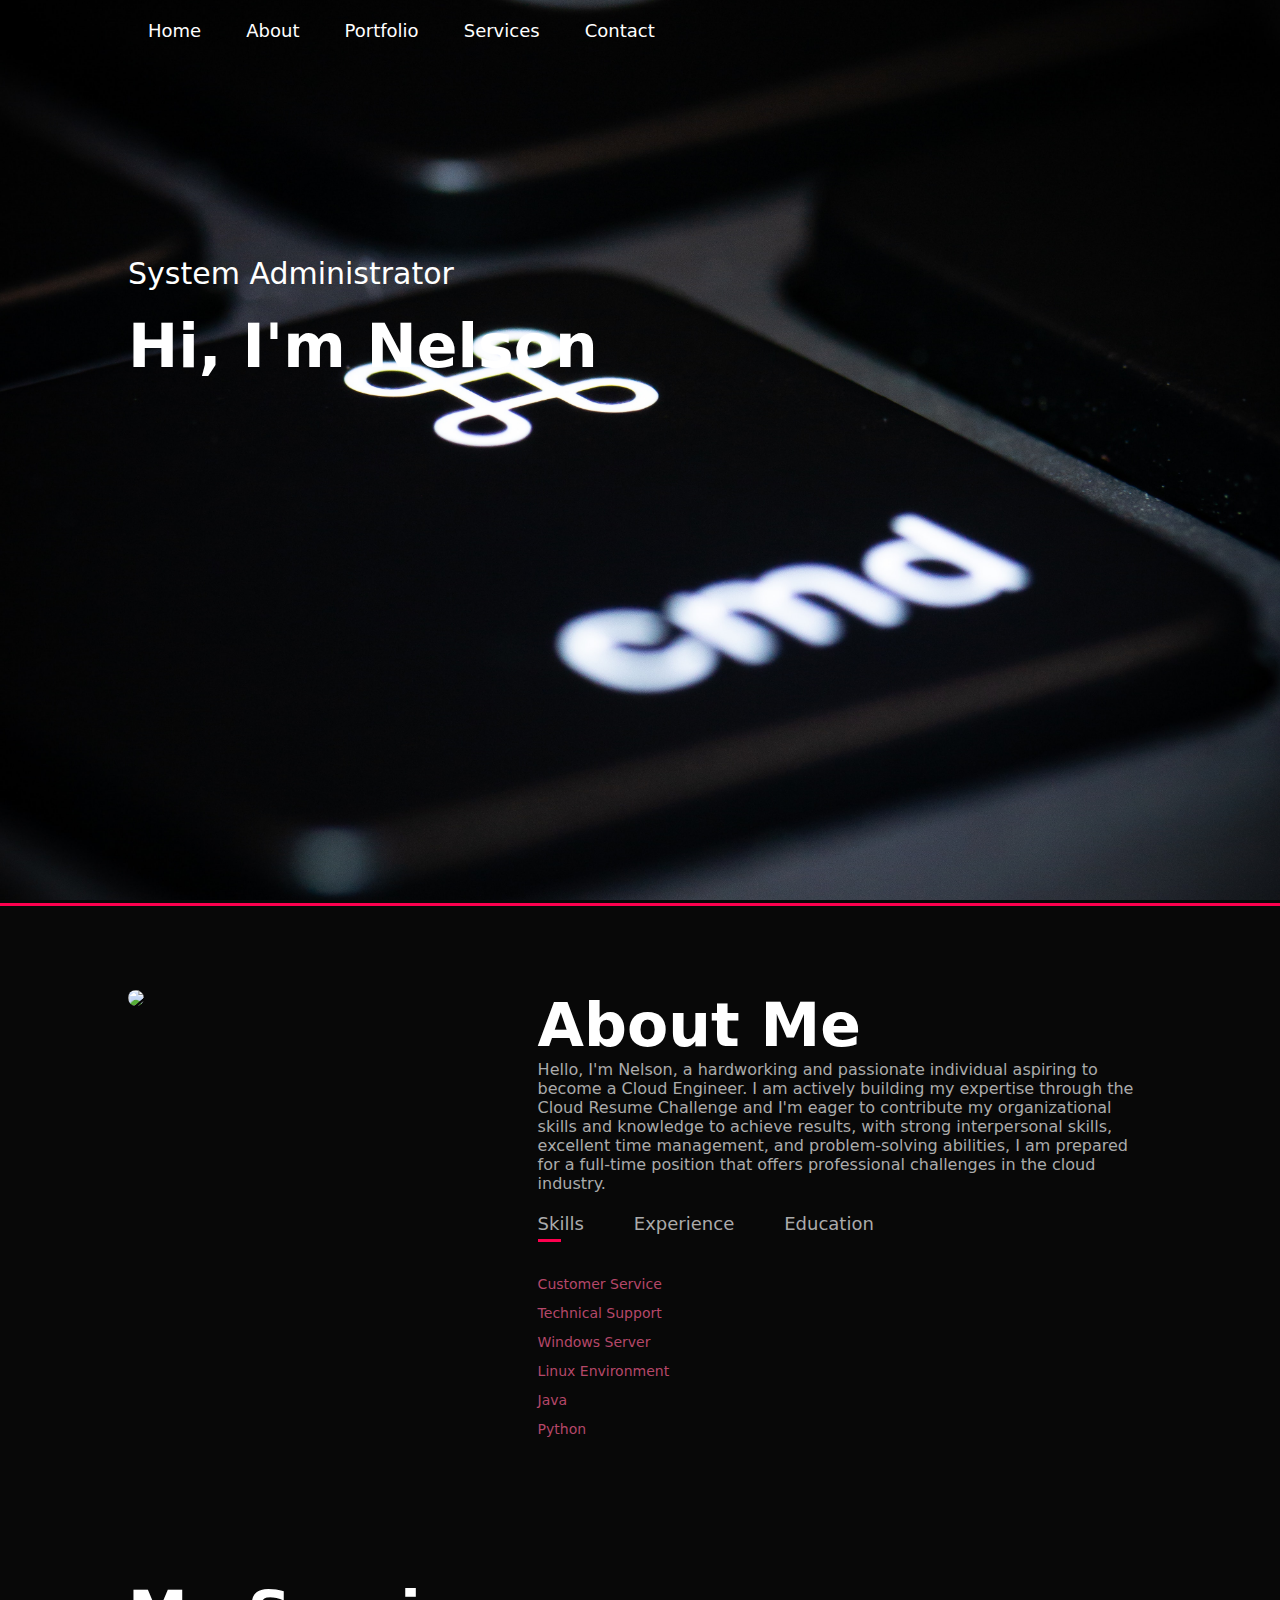
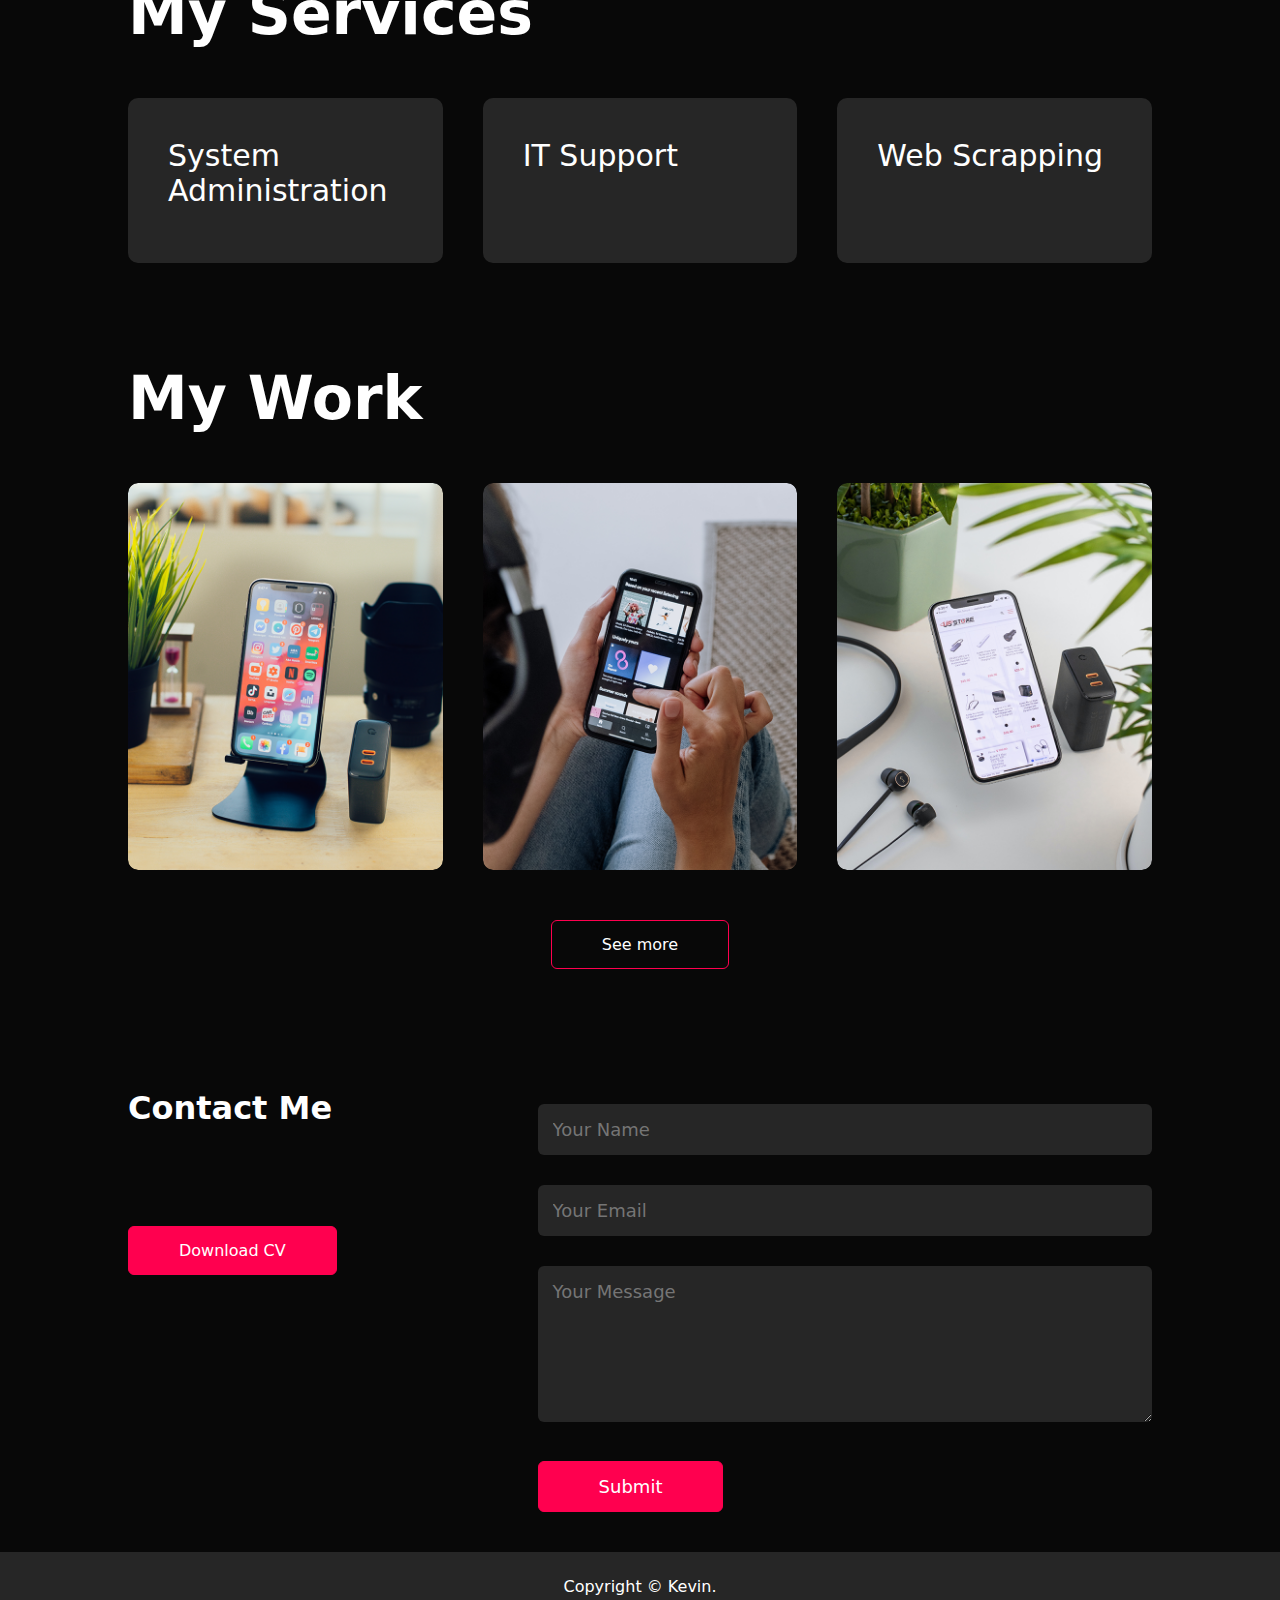
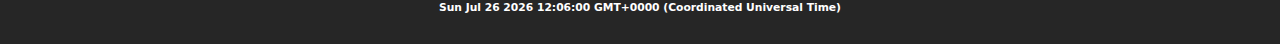
==== frontend/index.html @ c4f18abc "Updates" ====
<!DOCTYPE html>
<!--[if lt IE 7]>      <html class="no-js lt-ie9 lt-ie8 lt-ie7"> <![endif]-->
<!--[if IE 7]>         <html class="no-js lt-ie9 lt-ie8"> <![endif]-->
<!--[if IE 8]>         <html class="no-js lt-ie9"> <![endif]-->
<!--[if gt IE 8]>      <html class="no-js"> <!--<![endif]-->
<html>
    <head>
        <meta charset="utf-8">
        <meta http-equiv="X-UA-Compatible" content="IE=edge">
        <title>My Resume</title>
        <meta name="description" content="">
        <meta name="viewport" content="width=device-width, initial-scale=1">
        <link rel="stylesheet" href="style.css">
        <script src="https://kit.fontawesome.com/a2d10c9e05.js" crossorigin="anonymous"></script>



         <!-- Favicons
	    ================================================== -->
	    <link rel="shortcut icon" href="/images/icon.png" >





    </head>
    <body>
        <!--[if lt IE 7]>
            <p class="browsehappy">You are using an <strong>outdated</strong> browser. Please <a href="#">upgrade your browser</a> to improve your experience.</p>
        <![endif]-->
        <div id="header">
            <div class="container">
                <nav>
                    <ul id="sidemenu">
                        <li><a href="#header">Home</a></li>
                        <li><a href="#about">About</a></li>
                        <li><a href="#portfolio">Portfolio</a></li>
                        <li><a href="#services">Services</a></li>
                        <li><a href="#contact">Contact</a></li>
                        <i class="fas fa-times" onclick="closemenu()"></i>
                    </ul>
                    <i class="fas fa-bars" onclick="openmenu()"></i>
                </nav>
                <div class="header-text">
                    <p>System Administrator</p>
                    <h1>Hi, I'm Nelson</h1>
                </div>

            </div>

        </div>

        <!---------------About---------------- ------->

        <div id="about">
            <div class="container">
                <div class="row">
                    <div class="about-col-1">
                        <img src="images/about.jpg">
                    </div>
                    <div class="about-col-2">
                        <h1 class="sub-title">About Me</h1>
                        <p>
                            Hello, I'm Nelson, a hardworking and passionate individual aspiring to become a Cloud Engineer. 
                            I am actively building my expertise through the Cloud Resume Challenge and 
                            I'm eager to contribute my organizational skills and knowledge to achieve results,
                            with strong interpersonal skills, excellent time management, and problem-solving abilities, 
                            I am prepared for a full-time position that offers professional challenges in the cloud industry.
                        </p>
                        
                        
                        <div class="tab-titles">
                            <p class="tab-links active-link" onclick="opentab('skills')">Skills</p>
                            <p class="tab-links" onclick="opentab('experience')">Experience</p>
                            <p class="tab-links" onclick="opentab('education')">Education</p>
                        </div>
                        <div class="tab-contents active-tab" id="skills">
                            <ul>
                                <li><span>Customer Service</span><br></li>
                                <li><span>Technical Support</span><br></li>
                                <li><span>Windows Server</span></li>
                                <li><span>Linux Environment</span></li>
                                <li><span>Java</span></li>
                                <li><span>Python</span></li>
                            </ul>
                        </div>

                        <div class="tab-contents" id="experience">
                            <ul>
                                <li><span>Technical Support</span><br>Served as primary point of contact for support relating to
                                    owned solutions and products.<br>Provided guidance on installing and integrating new hardware
                                    components and software to remote clients.<br>Responded to support requests from end users and patiently
                                    walked individuals through basic troubleshooting tasks.</li>
                                <li><span>Cloud</span><br>Setup and built windows servers, managed Domains, Active Directory
                                    and Group policies.<br>Completed the cloud resume challenge, Hosted my resume as a
                                    static website<br>Created and hosted a WordPress website</li>
                                <li><span>Automation</span><br>Configuring a Mini Network and Scripting for remote systems<br>Creation, Deletion of Users and Account</li>
                            </ul>
                        </div>

                        <div class="tab-contents" id="education">
                            <ul>
                                <li>Hämeenlinna University Of Applied Science<br>BArts Computer Application<br>Finland</li>

                            </ul>
                        </div>
                    </div>
                </div>
            </div>

        </div>

        <!-- -----------Services---------------- ------->
        <div id="services">
            <div class="services">
                <div class="container">
                    <h1 class="sub-title">My Services</h1>
                    <div class="service-list">
                        <div>
                            <i class="fa-solid fa-gears"></i>
                            <h2>System Administration</h2>
                            <p></p>
                        </div>
                        <div>
                            <i class="fa-sharp fa-solid fa-ticket"></i>
                            <h2>IT Support</h2>
                            <p></p>
                        </div>
                        <div>
                            <i class="fa-solid fa-user-secret"></i>
                            <h2>Web Scrapping</h2>
                            <p></p>
                        </div>
                    
                    </div>
                </div>
            </div>
        </div>

        <!-- -----------Portfolio---------------- ------->
        <div id="portfolio">
            <div class="portfolio">
                <div class="container">
                    <h1 class="sub-title">My Work</h1>
                    <div class="work-list">
                        <div class="work">
                            <img src="images/work-1.png">
                            <div class="layer">
                                <h3>CLoud Resume Challenge</h3>
                                <p>I built this page and or website as part of the Cloud Resume Challenge</p>
                                <a href="https://github.com/Acoolwolf96/ResumeChallenge.git"><i class="fa-solid fa-link"></i></a>
                            </div>
                        </div>
                        <div class="work">
                            <img src="images/work-2.png">
                            <div class="layer">
                                <h3>Social Media</h3>
                                <p></p>
                                <a href="error.html"><i class="fa-solid fa-link"></i></a>
                            </div>
                        </div>
                        <div class="work">
                            <img src="images/work-3.png">
                            <div class="layer">
                                <h3>Social Media</h3>
                                <p></p>
                                <a href="error.html"><i class="fa-solid fa-link"></i></a>
                            </div>
                        </div>
                    </div>
                    <a href="#" class="btn">See more</a>
                </div>
            </div>
        </div>    

        <!-- -----------Contact---------------- ------->

        <div id="contact">
            <div class="container">
                <div class="row">
                    <div class="contact-left">
                        <h1>Contact Me</h1>
                        
                        <div class="social-icons">
                            <a href="https://www.linkedin.com/in/nelson-njoku-3a5ba114a/"><i class="fa fa-linkedin"></i></a>
                            <a href="https://github.com/Acoolwolf96/ResumeCV.git"><i class="fa fa-github"></i></a>
                            <a href="mailto:freelancerproject25@gmail.com"><i class="fa fa-envelope"></i></a>
                        </div>
                        <a href="images/CV Resume.pdf" download class="btn btn2">Download CV</a>
                    </div>
                    <div class="contact-right">
                        <form name="submit-to-google-sheet">
                            <input type="text" name="Name" placeholder="Your Name" required>
                            <input type="email" name="Email" placeholder="Your Email" required>
                            <textarea name="Message" rows="6" placeholder="Your Message"></textarea>
                            <button type="submit" class="btn btn2">Submit</button>
                        </form>
                        <span id="msg"></span>
                    </div>
                </div>
            </div>
            <div class="copyright">
                <p><i class="fa-regular fa-eye"></i><span id="counter"></span></p>
                <p>Copyright © Kevin.</p>
                <div class="date">
                    <h6><span id="now"></span></h6>
                    
                </div>
            </div>
            
        </div>



        <script>

            var tablinks = document.getElementsByClassName("tab-links");
            var tabcontents = document.getElementsByClassName("tab-contents");

            function opentab(tabname){
                for(tablink of tablinks){
                    tablink.classList.remove("active-link");
                }
                for(tabcontent of tabcontents){
                    tabcontent.classList.remove("active-tab");
                }
                event.currentTarget.classList.add("active-link");
                document.getElementById(tabname).classList.add("active-tab");
            }
        </script>

        <script>
            var sidemenu = document.getElementById("sidemenu");

            function openmenu(){
                sidemenu.style.right = "0";
            }
            function closemenu(){
                sidemenu.style.right = "-200px";
            }
        </script>

        <script>
            const scriptURL = 'https://script.google.com/macros/s/AKfycbwOqm8R_J35u4lyFuUpN10zHG7gkCyaJrbSsNJOQCIsW-wqVxgSncTVi8m8r_j-50Kz/exec'
            const form = document.forms['submit-to-google-sheet']
            const msg = document.getElementById("msg")
  
            form.addEventListener('submit', e => {
                e.preventDefault()
                fetch(scriptURL, { method: 'POST', body: new FormData(form)})
                    .then(respone => {
                        msg.innerHTML = "Message sent successfully"
                        setTimeout(function(){
                            msg.innerHTML = ""
                        },5000)
                        form.reset()
                    })
                    .catch(error => console.error('Error!', error.message))     
            })
        </script>

        <script>
            let nowVar = new Date();

            let time = document.getElementById("now")

            time.innerHTML = nowVar
        </script>

        <script>
            window.addEventListener('DOMContentLoaded', (event)=>{
                getVisitCount();
            })

            const functionApi = '';

            const getVisitCount = () => {
                let count = 50;
                fetch(functionApi).then(response => {
                    return response.json()
                }).then(response =>{
                    console.log("Function API.");
                    count = response.count;
                    document.getElementById("counter").innerText = count;
                }).catch(function(error){
                    console.log(error)
                });
                return count;
                
            }
        </script>




    </body>
</html>
---- frontend/style.css ----
body, body *{
    margin: 0;
    padding: 0;
    font-family: system-ui, -apple-system, BlinkMacSystemFont, 'Segoe UI', Roboto, Oxygen, Ubuntu, Cantarell, 'Open Sans', 'Helvetica Neue', sans-serif;
    box-sizing: border-box;
    -webkit-font-smoothing: antialiased;
}

body{
    background: #080808;
    color: #fff;
}

#header{
    width: 100%;
    height: 100vh;
    background-image: url(images/background.jpg);
    background-size: cover;
    background-position: center;
}

.container{
    padding: 10px 10%;
}

nav{
    display: flex;
    align-items: center;
    justify-content: space-between;
    flex-wrap: wrap;
}

.logo{
    width: 140px;
}

nav ul li{
    display: inline-block;
    list-style: none;
    margin: 10px 20px;
    
}

nav ul li a{
    color: #fff;
    text-decoration: none;
    font-size: 18px;
    bottom: relative;
}

nav ul li a::after{
    content: '';
    width: 100%;
    height: 3px;
    background: #ff004f;
    position: absolute;
    left: 0;
    bottom: -6px;
    transition: 0.5s;

}

nav ul li a:hover::after{
    width: 100%;
}

.header-text{
    margin-top: 20%;
    font-size: 30px;
}
.header-text h1{
    font-size: 60px;
    margin-top: 20px;
}

/*----------------about-------------- */
#about{
    padding: 80px 0;
    color: #ababab;
}
.row{
    display: flex;
    justify-content: space-between;
    flex-wrap: wrap;
}

.about-col-1{
    flex-basis: 35%;
}
.about-col-1 img{
    width: 100%;
    border-radius: 15px;
}
.about-col-2{
    flex-basis: 60%;
}

.sub-title{
    font-size: 60px;
    font-weight: 600;
    color: #fff;
}

.tab-titles{
    display: flex;
    margin: 20px 0 40px;
}
.tab-links{
    margin-right: 50px;
    font-size: 18px;
    font-weight: 500;
    cursor: pointer;
    position: relative;
}
.tab-links::after{
    content: '';
    width: 0;
    height: 3px;
    background: #ff004f;
    position: absolute;
    left: 0;
    bottom: -8px;
    transition: 0.5s;

}

.tab-links.active-link::after{
    width: 50%;
}

.tab-contents ul li{
    list-style: none;
    margin: 10px 0;
}
.tab-contents ul li span{
    color: #b54769;
    font-size: 14px;
}
.tab-contents{
    display: none;
}
.tab-contents.active-tab{
    display: block;
}


/*----------------Services-------------- */

#services{
    padding: 30px 0;
}
.service-list{
    display: grid;
    grid-template-columns: repeat(auto-fit, minmax(250px, 1fr));
    grid-gap: 40px;
    margin-top: 50px;
}
.service-list div{
    background: #262626;
    padding: 40px;
    font-size: 13px;
    font-weight: 300;
    border-radius: 10px;
    transition: background 0.5s, transform 0.5s;
}
.service-list div i{
    font-size: 50px;
    margin-bottom: 30px;
}
.service-list div h2{
    font-size: 30px;
    font-weight: 500;
    margin-bottom: 15px;
}
.service-list div a{
    text-decoration: none;
    color: #fff;
    font-size: 12px;
    margin-top: 20px;
    display:inline-block
}
.service-list div:hover{
    background: #ff004f;
    transform: translateY(-10px);
}

/* -----------Portfolio------------- */

#portfolio{
    padding: 50px 0;
}
.work-list{
    display: grid;
    grid-template-columns: repeat(auto-fit, minmax(250px, 1fr));
    grid-gap: 40px;
    margin-top: 50px;    
}
.work{
    border-radius: 10px;
    position: relative;
    overflow: hidden;
}
.work img{
    width: 100%;
    border-radius: 10px;
    display: block;
    transition: transform 0.5s;
}

.layer{
    width: 100%;
    height: 0;
    background: linear-gradient(rgba(0,0,0,0.6), #ff004f);
    border-radius: 10px;
    position: absolute;
    left: 0;
    bottom: 0;
    overflow: hidden;
    display: flex;
    align-items: center;
    justify-content: center;
    flex-direction: column;
    padding: 0 40px;
    text-align: center;
    font-size: 14px;
    transition: height 0.5s;
}
.layer h3{
    font-weight: 500;
    margin-bottom: 20px;
}
.layer a{
    margin-top: 20px;
    color: #ff004f;
    text-decoration: none;
    font-size: 18px;
    line-height: 60px;
    background: #fff;
    width: 60px;
    height: 60px;
    border-radius: 50px;
    text-align: center;
}
.work:hover img{
    transform: scale(1.1);
}
.work:hover .layer{
    height: 100%;
}
.btn{
    display: block;
    margin: 50px auto;
    width: fit-content;
    border: 1px solid #ff004f;
    padding: 14px 50px;
    border-radius: 6px;
    text-decoration: none;
    color: #fff;
}
.btn:hover{
    background: #ff004f;
}


/*-------------Contact---------- */

.contact-left{
    flex-basis: 35%;
}
.contact-right{
    flex-basis: 60%;
}
.social-icons{
    margin-top: 30px;
}
.social-icons a{
    text-decoration: none;
    font-size: 30px;
    margin-right: 15px;
    color: #ababab;
    display: inline-block;
    transition: transform 0.5s;
}
.social-icons a:hover{
    color:#ff004f;
    transform: translateY(-5px);
}
.btn.btn2{
    display: inline-block;
    background: #ff004f;
}

.contact-right form{
    width: 100%;
}
form input, form textarea{
    width: 100%;
    border: 0;
    outline: none;
    background: #262626;
    padding: 15px;
    margin: 15px 0;
    color: #fff;
    font-size: 18px;
    border-radius: 6px;
}
form .btn2{
    padding: 14px 60px;
    font-size: 18px;
    margin-top: 20px;
    cursor: pointer;
}

.copyright{
    width: 100%;
    text-align: center;
    padding: 25px 0;
    background: #262626;
    font-weight: 300;
    margin-top: 20px;
}

.date{
    font-weight: normal;
    padding: 5px 0;
}


html{
    scroll-behavior: smooth;
}


/*----------------css for small screeen------- */

nav .fas{
    display: none;
}

@media only screen and (max-width: 600px){
    #header{
        background-image: url(images/background.jpg);
    }
    .header-text{
        margin-top: 100px;
        font-size: 16px;
    }
    .header-text h1{
        font-size: 30px;
    }
    nav .fas{
        display: block;
        font-size: 25px;
    }
    nav ul{
        background: #ff004f;
        position: fixed;
        top: 0;
        right: -200px;
        width: 200px;
        height: 100vh;
        padding-top: 50px;
        z-index: 2;
        transition: right 0.5s;
    }
    nav ul li{
        display: block;
        margin: 25px;
    }
    nav ul i .fas{
        position: absolute;
        top: 25px;
        left: 25px;
        cursor: pointer;
    }
    .sub-title{
        font-size: 40px;

    }
    .about-col-1, .about-col-2{
        flex-basis: 100%;
    }
    .about-col-1{
        margin-bottom: 30px;
    }
    .about-col-2{
        font-size: 14px;
    }
    .tab-links{
        font-size: 16px;
        margin-right: 20px;
    }
    .contact-left, .contact-right{
        flex-basis: 100%;
    }
    .copyright{
        font-size: 14px;
    }
    .date{
        font-size: 12px;
    }



}

#msg{
    color: #61b752;
    display: block;
    margin-top: -40px;
}
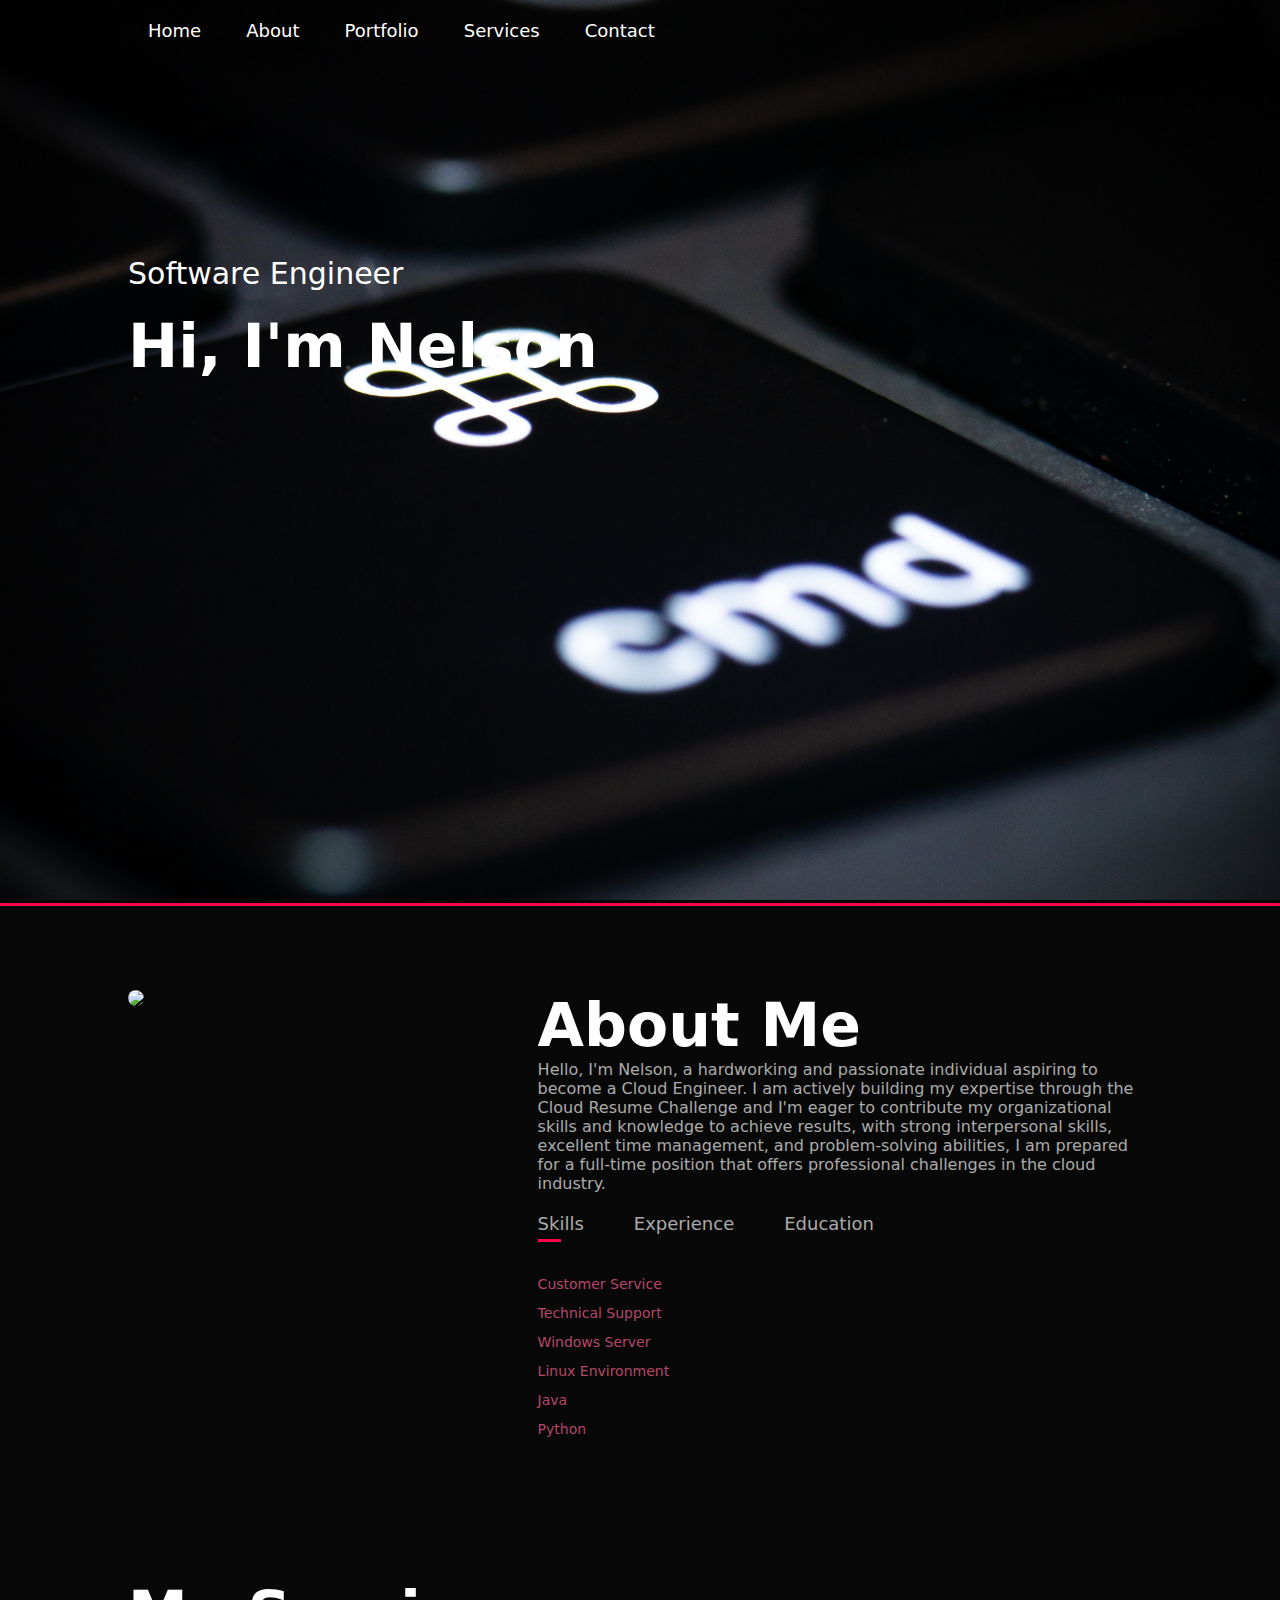
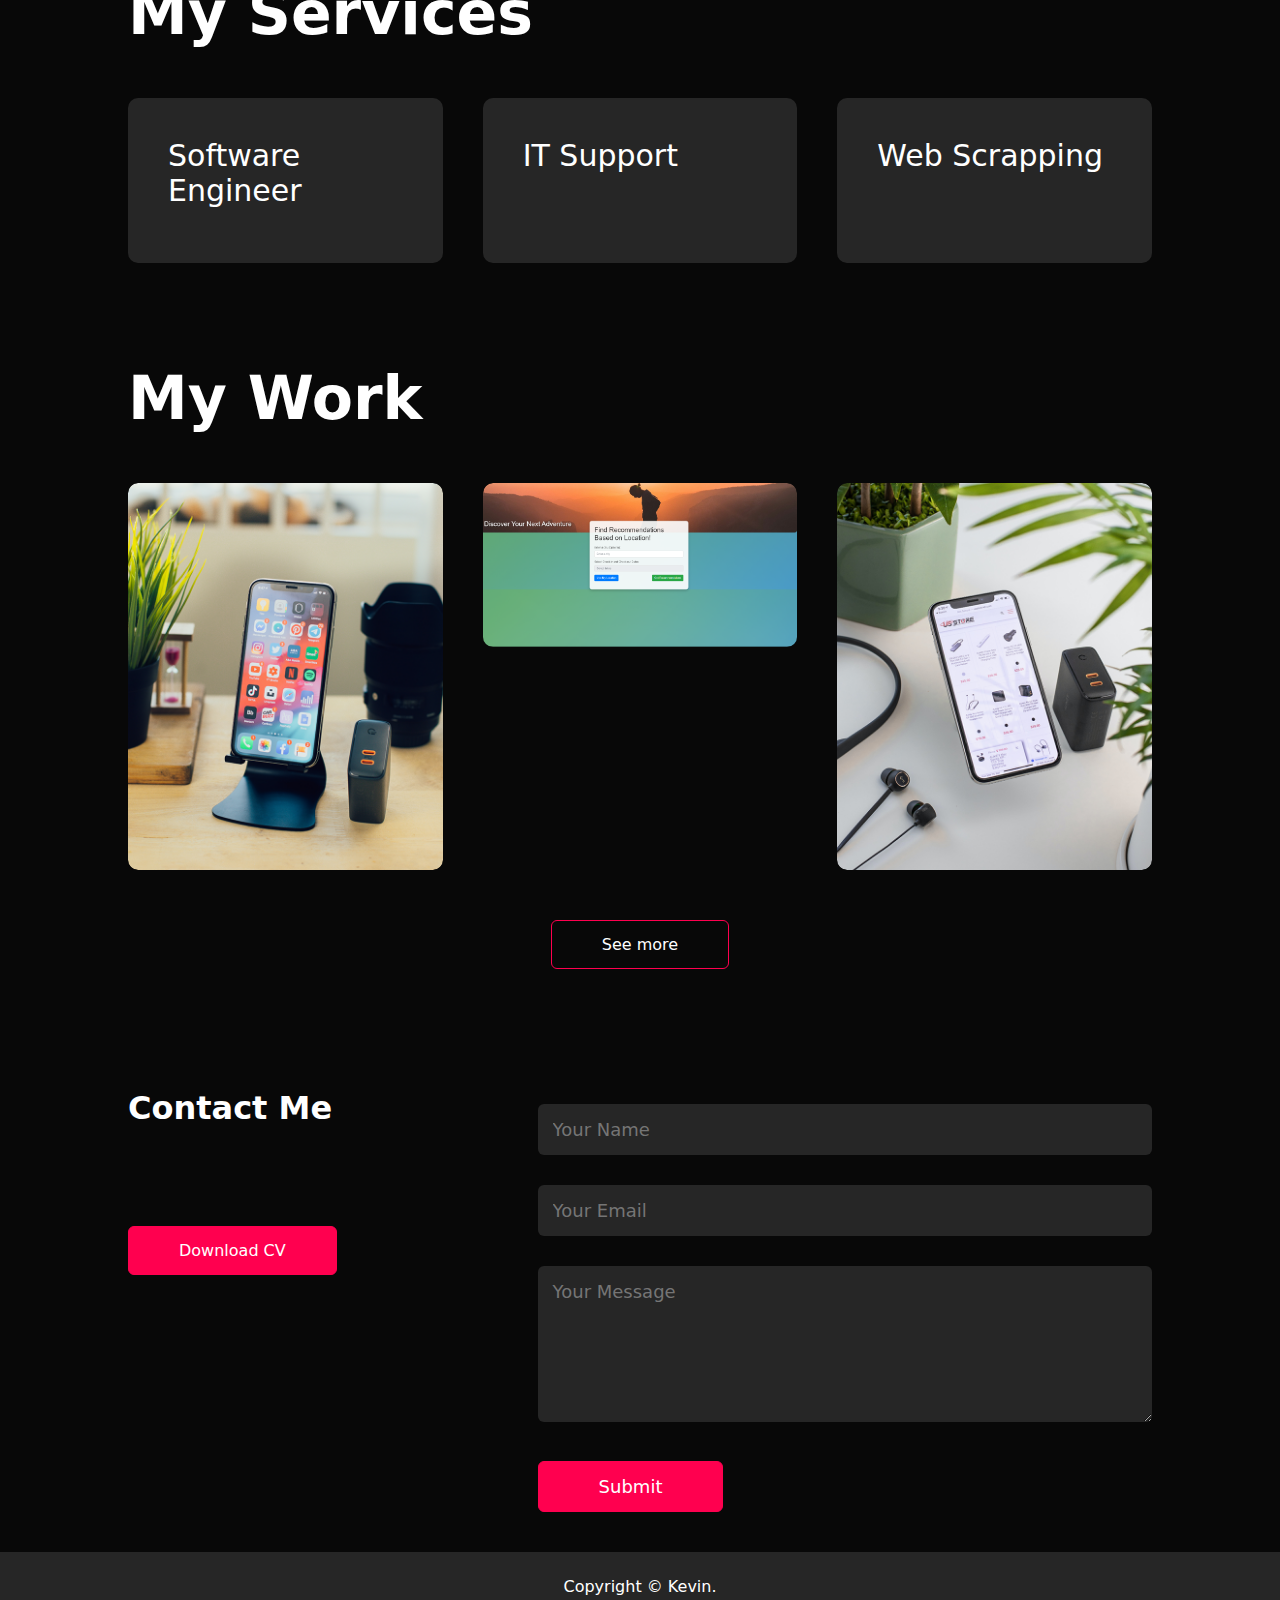
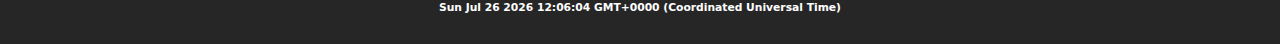
==== commit d4fe8004: "simple" ====
--- a/frontend/index.html
+++ b/frontend/index.html
@@ -42,7 +42,7 @@
                     <i class="fas fa-bars" onclick="openmenu()"></i>
                 </nav>
                 <div class="header-text">
-                    <p>System Administrator</p>
+                    <p>Software Engineer</p>
                     <h1>Hi, I'm Nelson</h1>
                 </div>
 
@@ -118,7 +118,7 @@
                     <div class="service-list">
                         <div>
                             <i class="fa-solid fa-gears"></i>
-                            <h2>System Administration</h2>
+                            <h2>Software Engineer</h2>
                             <p></p>
                         </div>
                         <div>
@@ -152,13 +152,21 @@
                             </div>
                         </div>
                         <div class="work">
-                            <img src="images/work-2.png">
+                            <img src="images/weather.png" alt="Weather Data Itinerary Recommendation">
                             <div class="layer">
-                                <h3>Social Media</h3>
+                                <h3>Weather Data Itinerary Recommendation</h3>
                                 <p></p>
-                                <a href="error.html"><i class="fa-solid fa-link"></i></a>
+                                <!-- GitHub Link -->
+                                <a href="https://github.com/Acoolwolf96/Simple_Data_Pipeline" target="_blank" title="View on GitHub">
+                                    <i class="fa-brands fa-github"></i>
+                                </a>
+                                <!-- Website Link -->
+                                <a href="https://acoolwolfweb.onrender.com/" target="_blank" title="Visit the Website">
+                                    <i class="fa-solid fa-globe"></i>
+                                </a>
                             </div>
                         </div>
+                        
                         <div class="work">
                             <img src="images/work-3.png">
                             <div class="layer">
@@ -183,10 +191,10 @@
                         
                         <div class="social-icons">
                             <a href="https://www.linkedin.com/in/nelson-njoku-3a5ba114a/"><i class="fa fa-linkedin"></i></a>
-                            <a href="https://github.com/Acoolwolf96/ResumeCV.git"><i class="fa fa-github"></i></a>
+                            <a href="https://github.com/Acoolwolf96"><i class="fa fa-github"></i></a>
                             <a href="mailto:freelancerproject25@gmail.com"><i class="fa fa-envelope"></i></a>
                         </div>
-                        <a href="images/CV Resume.pdf" download class="btn btn2">Download CV</a>
+                        <a href="images/mycv.pdf" download class="btn btn2">Download CV</a>
                     </div>
                     <div class="contact-right">
                         <form name="submit-to-google-sheet">
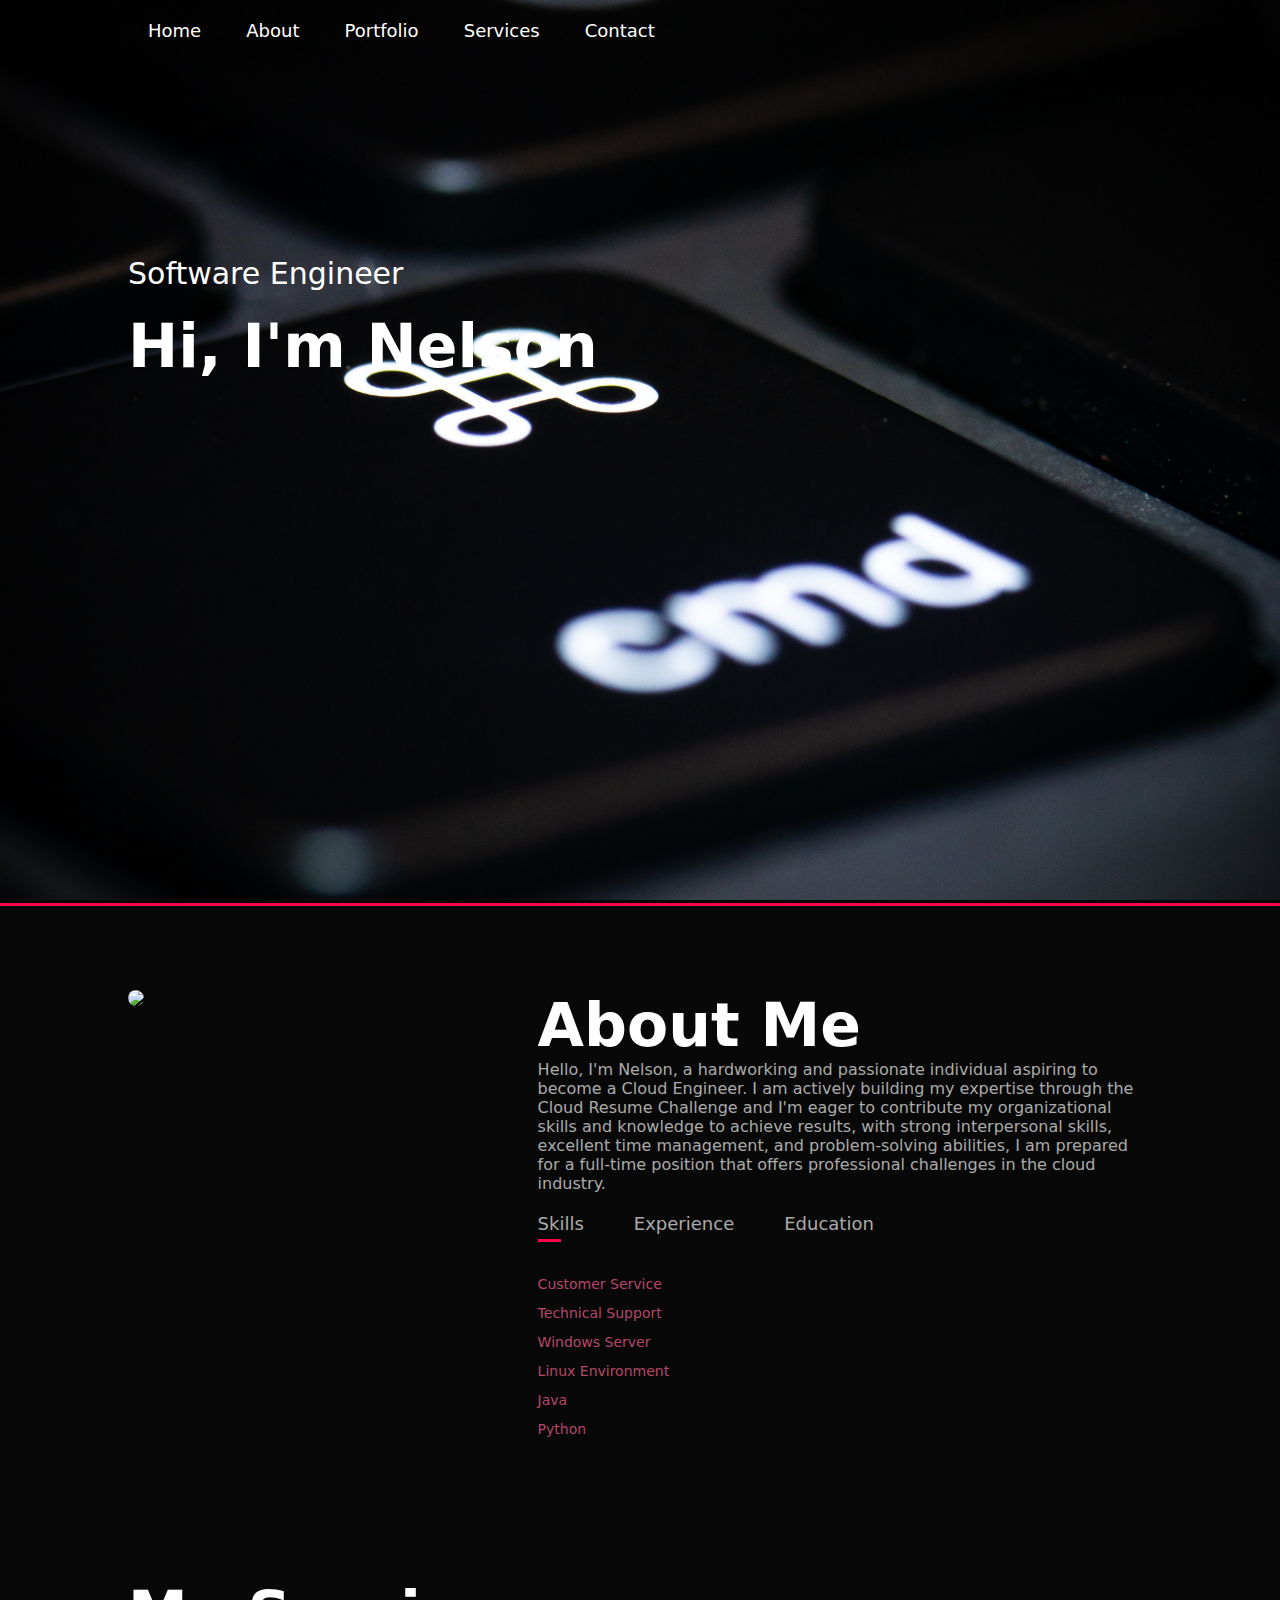
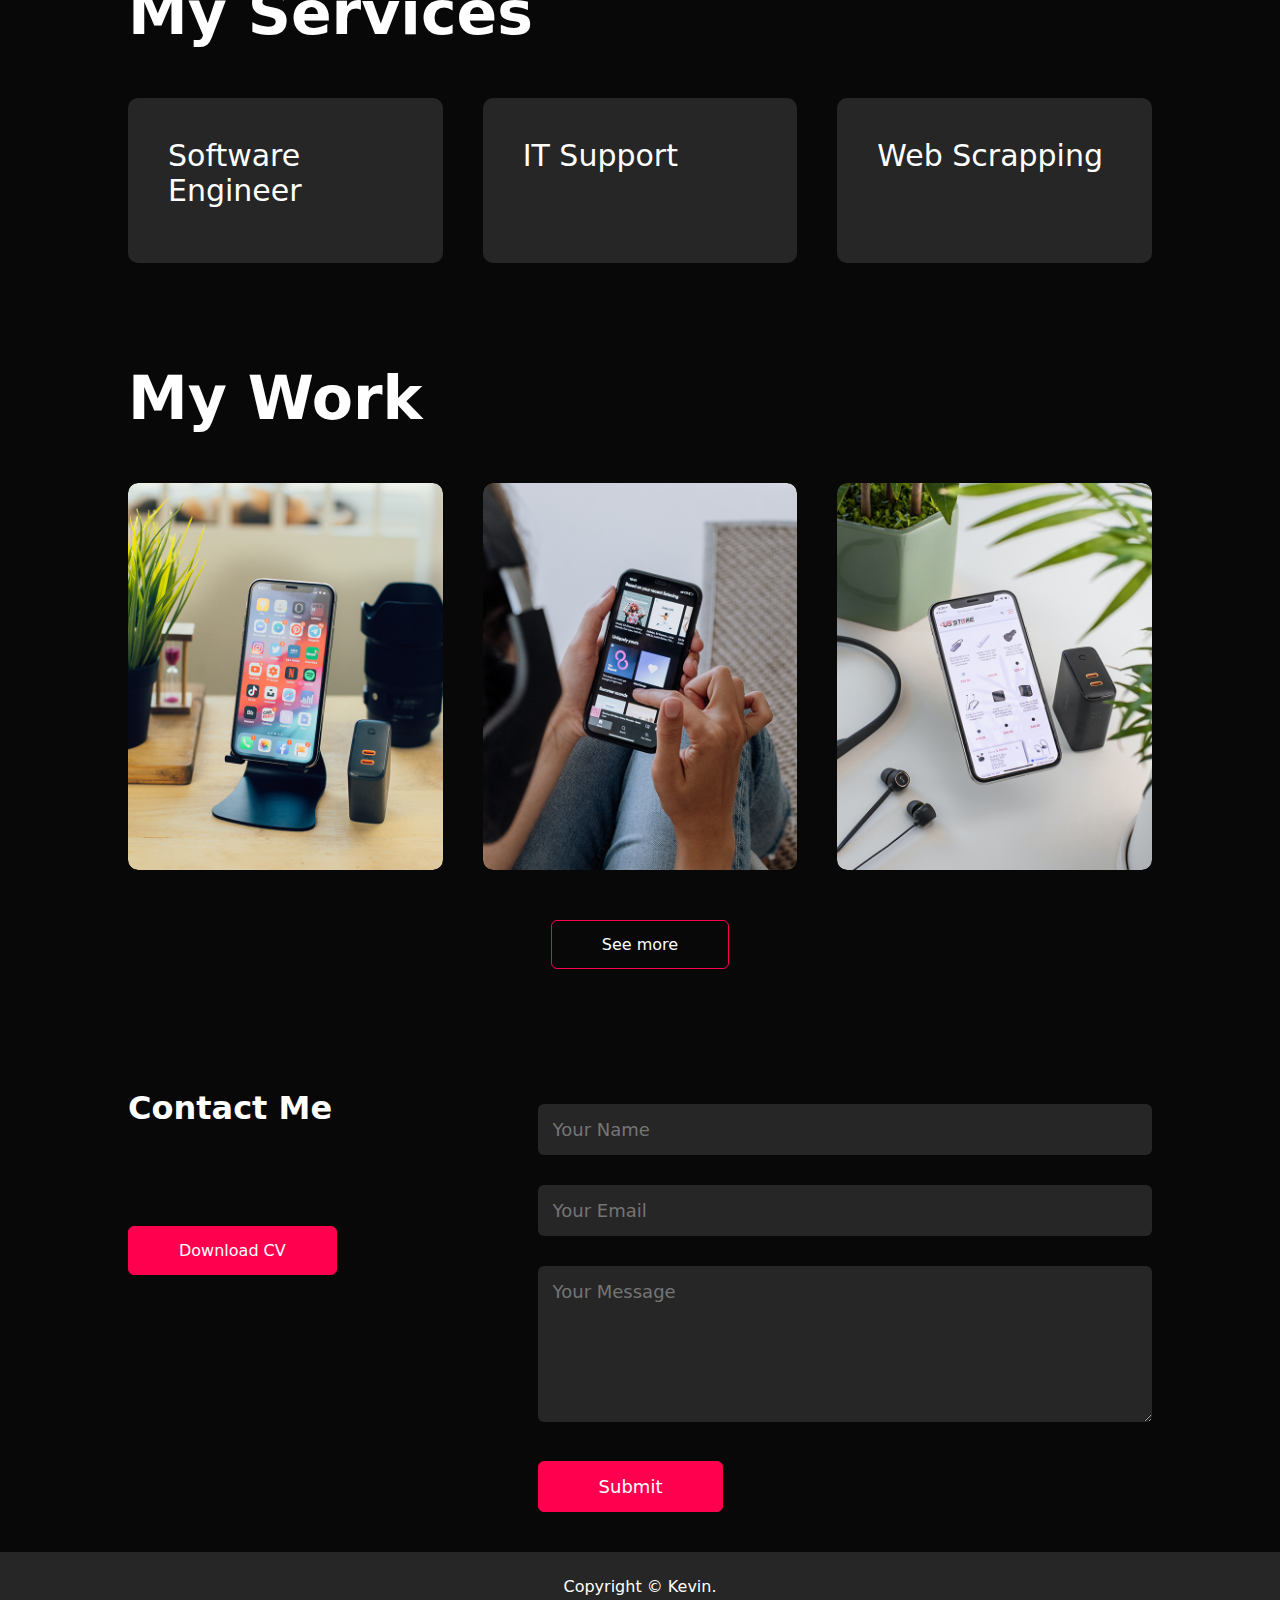
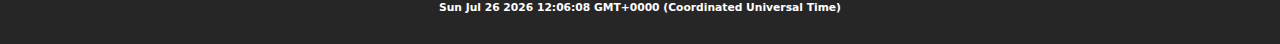
==== commit da9cc078: "simple" ====
--- a/frontend/index.html
+++ b/frontend/index.html
@@ -152,7 +152,7 @@
                             </div>
                         </div>
                         <div class="work">
-                            <img src="images/weather.png" alt="Weather Data Itinerary Recommendation">
+                            <img src="images/work-2.png" alt="Weather Data Itinerary Recommendation">
                             <div class="layer">
                                 <h3>Weather Data Itinerary Recommendation</h3>
                                 <p></p>
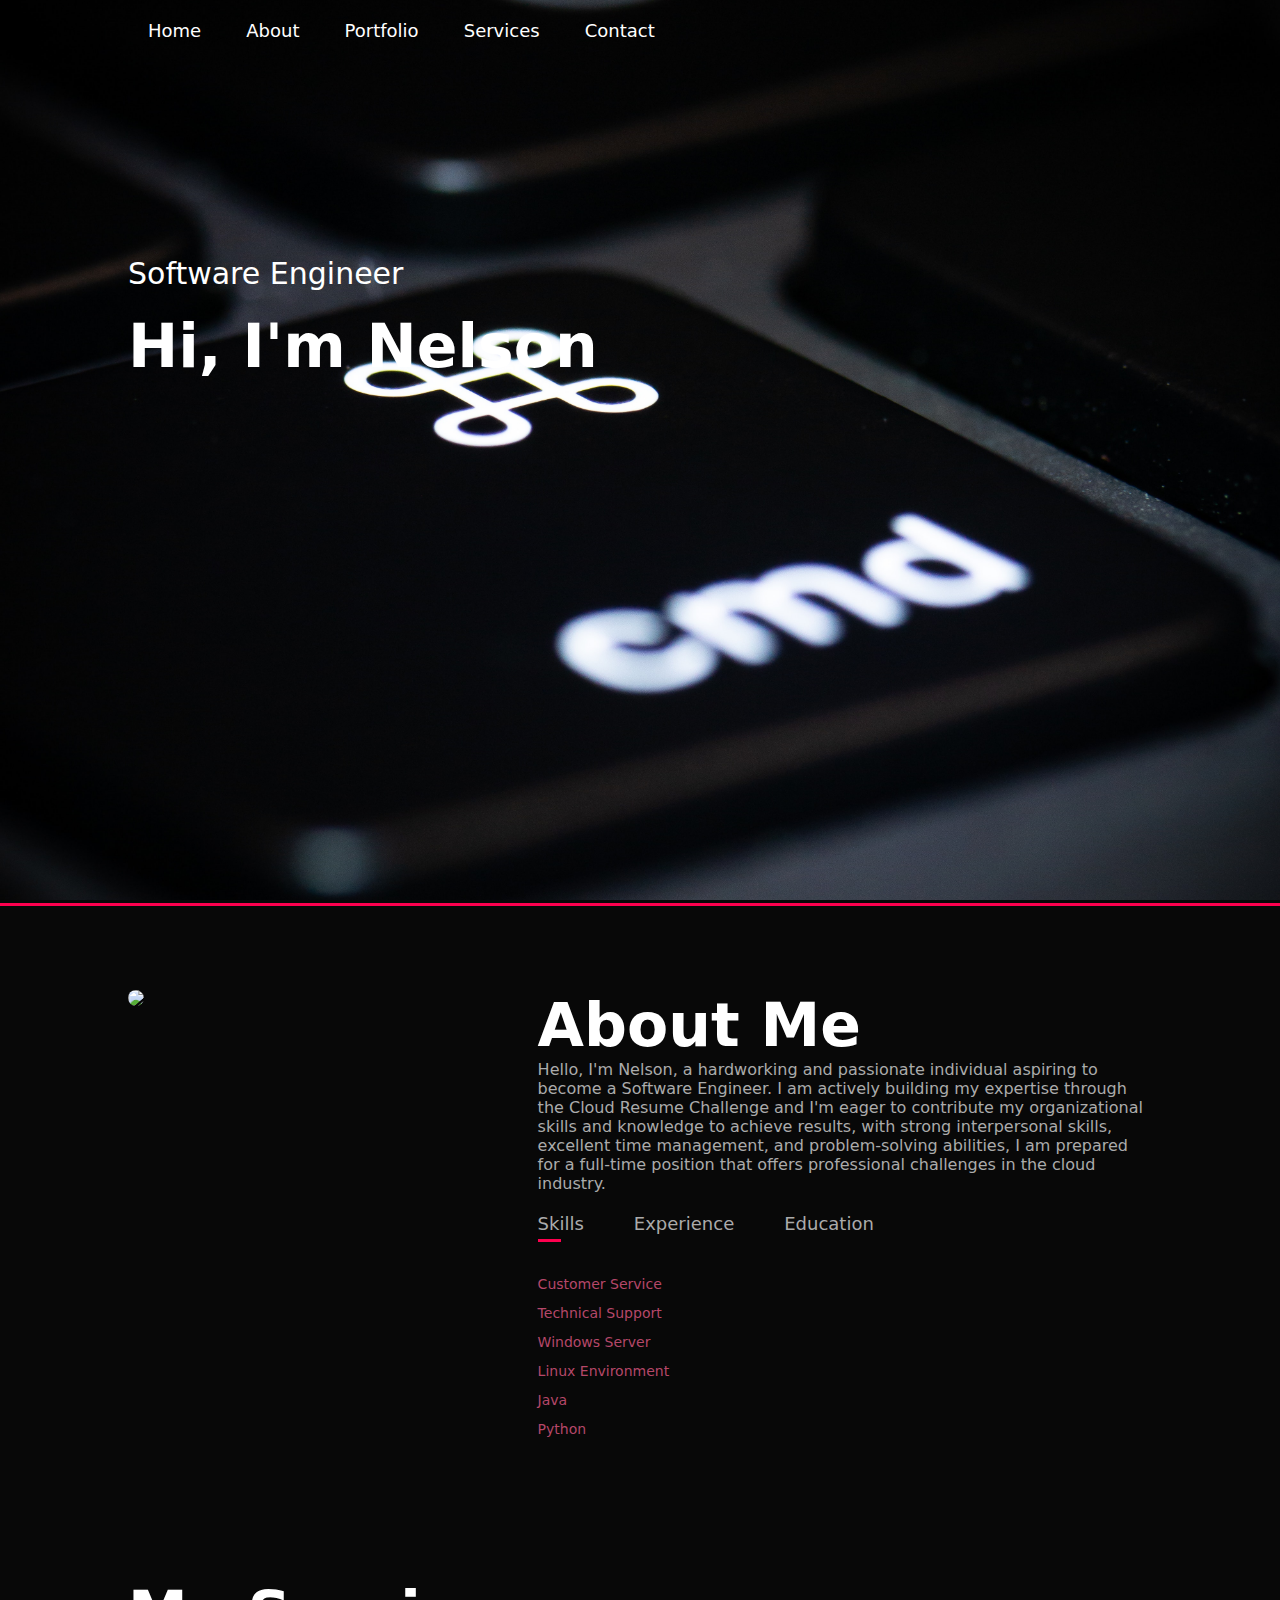
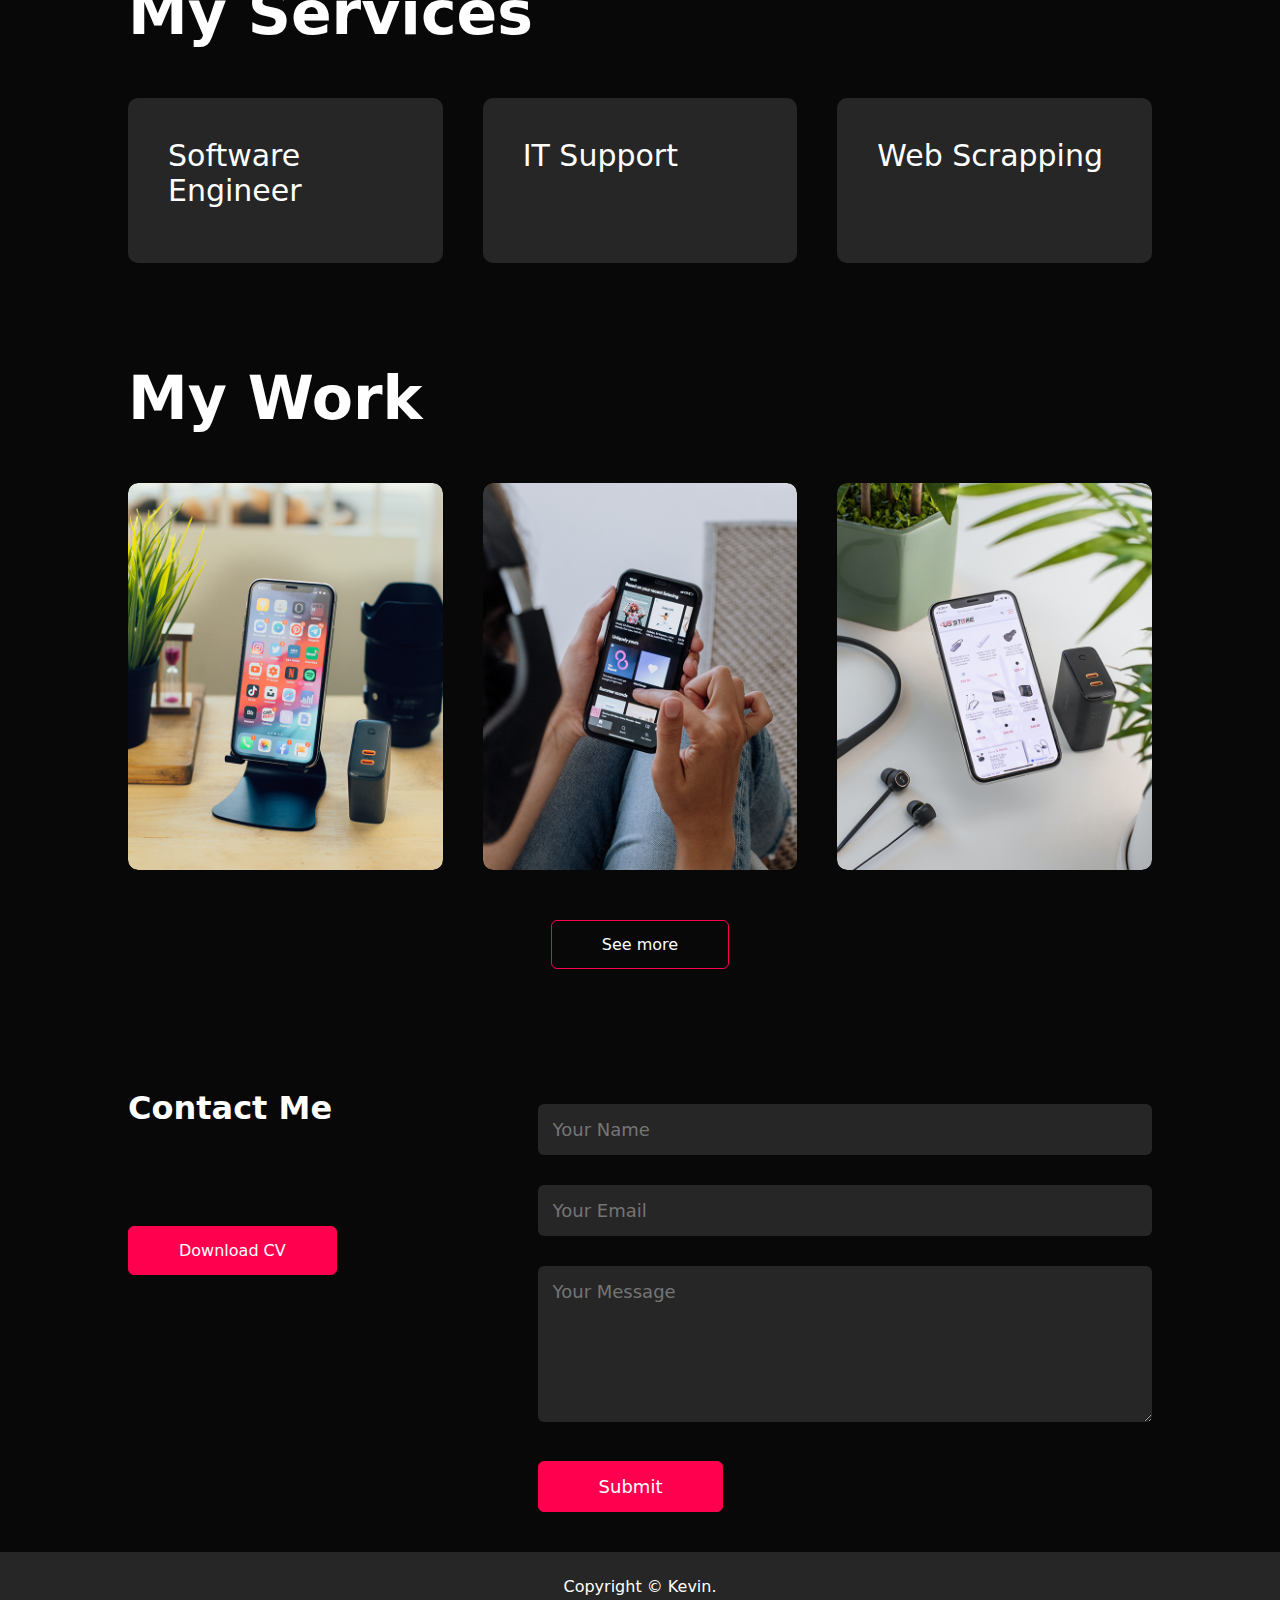
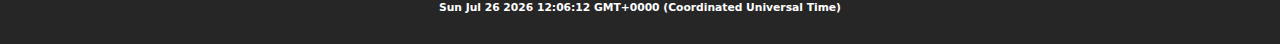
==== commit 2b5a715a: "Update index.html" ====
--- a/frontend/index.html
+++ b/frontend/index.html
@@ -61,7 +61,7 @@
                     <div class="about-col-2">
                         <h1 class="sub-title">About Me</h1>
                         <p>
-                            Hello, I'm Nelson, a hardworking and passionate individual aspiring to become a Cloud Engineer. 
+                            Hello, I'm Nelson, a hardworking and passionate individual aspiring to become a Software Engineer. 
                             I am actively building my expertise through the Cloud Resume Challenge and 
                             I'm eager to contribute my organizational skills and knowledge to achieve results,
                             with strong interpersonal skills, excellent time management, and problem-solving abilities, 
@@ -302,4 +302,4 @@
 
 
     </body>
-</html>+</html>
